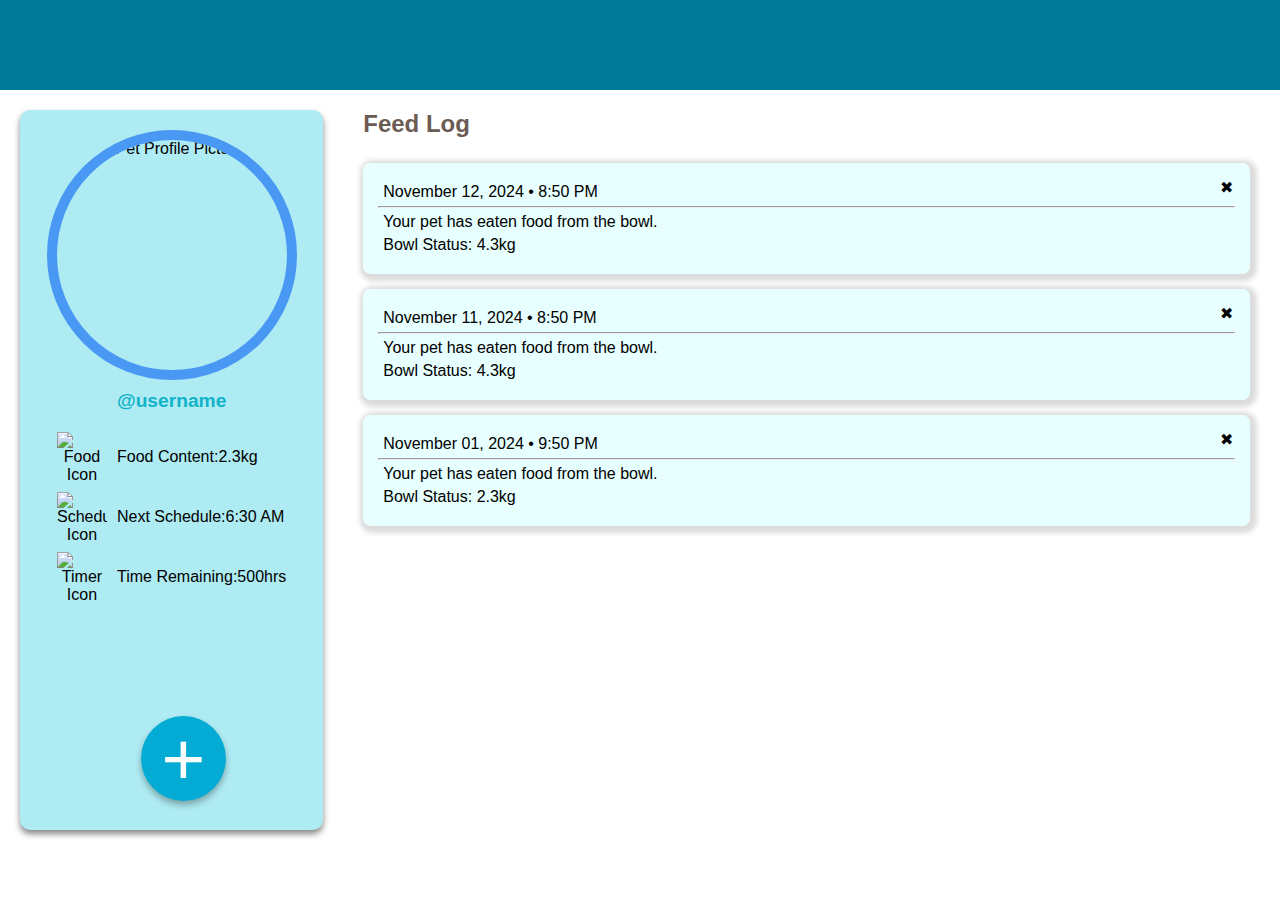
==== index.html @ 2ee6bbcb "Updated Home CSS" ====
<!DOCTYPE html>
<html lang="en">
<head>
  <meta charset="UTF-8">
  <meta name="viewport" content="width=device-width, initial-scale=1.0">
  <title>Pet Food Bowl Tracker</title>
  <link rel="stylesheet" href="css/home.css">
  <script src="https://kit.fontawesome.com/d781878796.js" crossorigin="anonymous"></script>
</head>
<body>
  <!-- NAVIGATION -->
  <header class="navbar">
    <div class="logo"><img src="img/logo.png" alt=""></div>
    <nav>
      <a href="#" title="Home" class="_home"><i class="fa-solid fa-bell"></i></a>
      <a href="pages/schedule.html" title="Schedules" class="_sched"><i class="fa-regular fa-calendar"></i></a>
      <a href="#" title="History" class="_out"><i class="fa-regular fa-clock"></i></a>
    </nav>
  </header>

  <!-- HOME -->
  <div class="container" id="home">
    <!-- PROFILE -->
    <aside class="profile">
      <img src="https://i.imgur.com/dsV7lvm.png" alt="Pet Profile Picture" referrerpolicy="no-referrer" class="profile-pic">
      <div class="username">@username</div>
      <div class="info">
        <div class="info-item">
          <img src="https://i.imgur.com/R6vqiW0.png" referrerpolicy="no-referrer" alt="Food Icon">
          <p>Food Content: </p><span>2.3kg</span>
        </div>
        <div class="info-item">
          <img src="https://i.imgur.com/KWUXt4Q.png" referrerpolicy="no-referrer" alt="Schedule Icon">
          <p>Next Schedule: </p><span>6:30 AM</span>
        </div>
        <div class="info-item">
          <img src="https://i.imgur.com/nHRDa3O.png" referrerpolicy="no-referrer" alt="Timer Icon">
          <p>Time Remaining: </p><span>500hrs</span>
        </div>
      </div>
    </aside>
    
    <!-- LOGS -->
    <main class="logs" id="logs">
      <h2>Feed Log</h2>
      <div class="log-list">
        
        <!-- ITEM -->
        <div class="log-item">
          <div class="log-top">
            <p class="log-date">November 01, 2024 • 9:50 PM</p>
            <div class="close-btn">✖</div>
          </div>
          <hr>
          <p>Your pet has eaten food from the bowl.</p>
          <p>Bowl Status: 2.3kg</p>
        </div>

        <!-- ITEM -->
        <div class="log-item">
          <div class="log-top">
            <p class="log-date">November 11, 2024 • 8:50 PM</p>
            <div class="close-btn">✖</div>
          </div>
          <hr>
          <p>Your pet has eaten food from the bowl.</p>
          <p>Bowl Status: 4.3kg</p>
        </div>

        <!-- ITEM -->
        <div class="log-item">
          <div class="log-top">
            <p class="log-date">November 12, 2024 • 8:50 PM</p>
            <div class="close-btn">✖</div>
          </div>
          <hr>
          <p>Your pet has eaten food from the bowl.</p>
          <p>Bowl Status: 4.3kg</p>
        </div>

      </div>
    </main>
  </div>

  <!-- ADD BUTTON -->
  <div class="add">
    <button id="show-popup">+</button>
  </div>

  <!-- POPUP -->
  <div class="popup">
    <div class="close-btn">✖</div>
    <div class="form">
      <h2>Add Schedule</h2>
      <form action="">
        <div class="form-element">
          <label for="time">Set Time:</label>
          <input type="time" id="time" name="time" step="60" value="00:00">
        </div>
        <div class="form-element">
          <input type="submit" value="ADD">
        </div>
      </form>
    </div>
  </div>

  <script src="js/home.js"></script>
</body>
</html>
---- css/home.css ----
* {
    margin: 0;
    padding: 0;
    box-sizing: border-box;
}
  
body {
    font-family: Arial, sans-serif;
    background-image: url(../img/home.png);
    background-position: center;
    background-size: cover;
    background-repeat: no-repeat;
    height: 100vh;
    overflow: hidden;
}
/* NAVIGATION */
.navbar {
    display: flex;
    justify-content: space-between;
    align-items: center;
    background-color: #007a99;
    padding: 15px 20px;
    color: white;
    height: 10vh;
}
  
.navbar .logo  img {
    margin-top: 1vh;
    height: 10vh;
    width: auto;
}
  
.navbar nav a {
    color: white;
    text-decoration: none;
    margin-left: 40px;
    font-size: 25px;
}

/* PROFILE */
.container {
    display: flex;
    margin: 20px;
}
  
.profile {
    display: flex;
    flex-direction: column;
    align-items: center;
    width: 25%;
    background-color: #aeebf3;
    padding: 20px;
    border-radius: 10px;
    text-align: center;
    height: 80vh;   
    box-shadow: 0 4px 6px rgba(0, 0, 0, 0.479)
}
  
.profile-pic {
    width: 250px;
    height: 250px;
    border: 10px solid #4998f3;
    border-radius: 50%;
    margin-bottom: 10px;
}
  
.username {
    font-weight: bold;
    font-size: 1.2em;
    color: #11b3c9 ;
    margin-bottom: 20px;
}
  
.info .info-item {
    display: flex;
    align-items: center;
    margin-bottom: 10px;
}
  
.info .info-item img {
    width: 50px;
    height: 50px;
    margin-right: 10px;
}

/* LOGS */
.logs {
    width: 75%;
    margin-left: 30px;
}

.log-list {
    display: flex;
    flex-direction: column-reverse;
    justify-content: flex-start;
    overflow: auto;
    max-height: 80vh;
    -ms-overflow-style: none;
    scrollbar-width: none;
    padding: 10px;
}

.logs h2 {
    font-size: 1.5em;
    color: #6b5b53;
    margin-bottom: 15px;
    padding-left: 10px;
}

.log-item {
    background-color: #deffffbb;
    padding: 15px;
    border-radius: 8px;
    margin-bottom: 15px;
    box-shadow: 2px 2px 5px 5px rgba(0, 0, 0, 0.14);
}

.log-item .close-btn {
    height: 15px;
    width: 15px;
    cursor: pointer;
}

.log-item p {
    margin: 5px;
}

.log-top {
    display: flex;
    flex-direction: row;
    justify-content: space-between;
}

/* ADD BUTTON */
.add {
    position: fixed;
    bottom: 11vh;
    left: 11vw;
}

.add button {
    display: inline-block;
    text-decoration: none;
    color: white;
    border: none;
    outline: none;
    border-radius: 50%;
    font-size: 75px;
    height: 85px;
    width: 85px;
    cursor: pointer;
    text-align: center;
    background-color: #04abd4;
    box-shadow: 0 4px 6px rgba(0, 0, 0, 0.3);
    transition: 0.5s;
}

.add button:hover {
    background-color: #007a99;
    transition: 0.5s;
}

/* POPUP FORM */
.popup {
    position: fixed;
    top: -150%;
    left: 50%;
    opacity: 0;
    transform: translate(-50%,-50%) scale(1.25);
    width: 380px;
    padding: 20px 30px;
    background-color: aliceblue;
    border-radius: 10px;
    box-shadow: 2px 2px 5px 5px rgba(0, 0, 0, 0.14);
    transition: top 0ms ease-in-out 200ms,
                opacity 200ms ease-in-out 0ms,
                transform 250ms ease-in-out 0ms;
}

.popup.active{
    top: 50%;
    opacity: 1;
    transform: translate(-50%, -50%) scale(1);
    transition: top 0ms ease-in-out 0ms,
                opacity 200ms ease-in-out 0ms,
                transform 250ms ease-in-out 0ms;
}

.popup .close-btn {
    position: absolute;
    top: 12px;
    right: 13px;
    height: 15px;
    width: 15px;
    cursor: pointer;
}

.form h2 {
    text-align: center;
    color: #4d4dff;
    margin: 10px 0 20px;
    font-size: 2em;
}

.form-element {
    margin: 15px 0;
    display: flex;
    flex-direction: column;
    align-items: center;
}

.form-element label {
    font-size: 1.5em;
    color: #7272fd;
}

.form-element input[type="time"] {
    margin-top: 5px;
    display: block;
    width: 50%;
    font-size: 20px;
    padding: 10px;
    outline: none;
    border: 1px solid #7272fd;
    border-radius: 5px;
}

.form-element input[type="submit"] {
    width: 45%;
    height: 2em;
    border: none;
    outline: none;
    font-size: 1em;
    background: #04abd4;
    color: white;
    cursor: pointer;
    border-radius: 10px;
    transition: 0.5s;
}

.form-element input[type="submit"]:hover {
    background: #007a99;
    transition: 0.5s;
}

/* RESPONSIVE MEDIA */
@media (max-width: 1200px) {
    .profile-pic {
        height: 125px;
        width: 125px;
        border: 5px solid #4998f3;
    }
}

@media (max-width: 800px) {
    /* NAV */
    .navbar {
        position: fixed;
        width: 100vw;
        bottom: 0;
        display: flex;
        justify-content: center;
        align-items: center;
        background-color: #007a99;
        color: white;
    }

    .navbar .logo {
        position: fixed;
        display: none;
    }

    .navbar nav a {
        margin: 0 5vw;
    }

    nav {
        margin: 0;
        display: flex;
        justify-content: space-around;
        align-items: center;
        gap: 15vw;
    }

    /* PROFILE */
    .container {
        margin-top: 2vh;
        margin-bottom: 20px;
        display: flex;
        flex-direction: column;
        align-items: center;
    }

    .profile {
        width: 100%;
        height: auto;
    }

    /* LOGS */
    .logs {
        width: 95%;
        margin: 0px;
        margin-bottom: 11vh;
    }
    
    .log-list {
        overflow: auto;
        max-height: 38vh;
    }

    .logs h2 {
        text-align: center;
        margin-top: 15px;
    }

    /* BUTTON */
    .add {
        bottom: 12vh;
        left: 78vw;
    }

    .add button {
        font-size: 65px;
        height: 75px;
        width: 75px;
    }

    /* FORM */
    .form-element input[type="time"] {
        width: 70%;
    }
}

@media (max-width: 600px) {
    .popup {
        width: 300px;
    }
}

@media (max-width: 800px) and (max-height: 800px) {
    .profile-pic {
        height: 75px;
        width: 75px;
        position: fixed;
        top: 1vh;
        left: 3vw;
    }
}
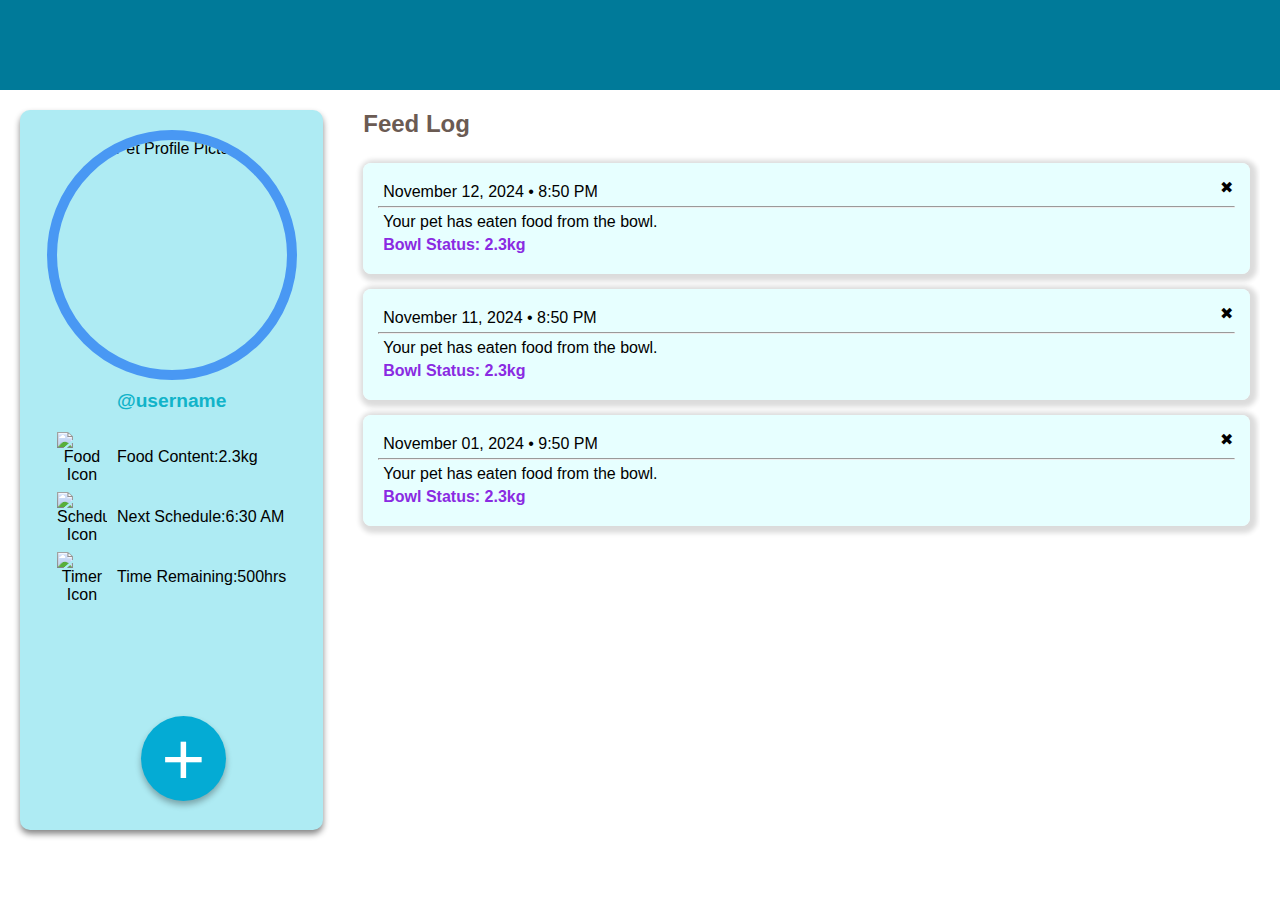
==== commit a3216419: "More Edits to Home" ====
--- a/index.html
+++ b/index.html
@@ -10,11 +10,11 @@
 <body>
   <!-- NAVIGATION -->
   <header class="navbar">
-    <div class="logo"><img src="img/logo.png" alt=""></div>
+    <div class="logo"><a href="#"><img src="img/logo.png" alt=""></a></div>
     <nav>
       <a href="#" title="Home" class="_home"><i class="fa-solid fa-bell"></i></a>
       <a href="pages/schedule.html" title="Schedules" class="_sched"><i class="fa-regular fa-calendar"></i></a>
-      <a href="#" title="History" class="_out"><i class="fa-regular fa-clock"></i></a>
+      <a href="pages/history.html" title="History" class="_out"><i class="fa-regular fa-clock"></i></a>
     </nav>
   </header>
 
@@ -52,8 +52,8 @@
             <div class="close-btn">✖</div>
           </div>
           <hr>
-          <p>Your pet has eaten food from the bowl.</p>
-          <p>Bowl Status: 2.3kg</p>
+          <p class="log-msg">Your pet has eaten food from the bowl.</p>
+          <p class="log-stat">Bowl Status: 2.3kg</p>
         </div>
 
         <!-- ITEM -->
@@ -63,8 +63,8 @@
             <div class="close-btn">✖</div>
           </div>
           <hr>
-          <p>Your pet has eaten food from the bowl.</p>
-          <p>Bowl Status: 4.3kg</p>
+          <p class="log-msg">Your pet has eaten food from the bowl.</p>
+          <p class="log-stat">Bowl Status: 2.3kg</p>
         </div>
 
         <!-- ITEM -->
@@ -74,8 +74,8 @@
             <div class="close-btn">✖</div>
           </div>
           <hr>
-          <p>Your pet has eaten food from the bowl.</p>
-          <p>Bowl Status: 4.3kg</p>
+          <p class="log-msg">Your pet has eaten food from the bowl.</p>
+          <p class="log-stat">Bowl Status: 2.3kg</p>
         </div>
 
       </div>
--- a/css/home.css
+++ b/css/home.css
@@ -26,7 +26,7 @@
   
 .navbar .logo  img {
     margin-top: 1vh;
-    height: 10vh;
+    height: 6vh;
     width: auto;
 }
   
@@ -129,6 +129,16 @@
     display: flex;
     flex-direction: row;
     justify-content: space-between;
+}
+
+.log-msg {
+    flex-grow: 2;
+}
+
+.log-stat {
+    align-self: flex-end;
+    color: blueviolet;
+    font-weight: bold;
 }
 
 /* ADD BUTTON */
